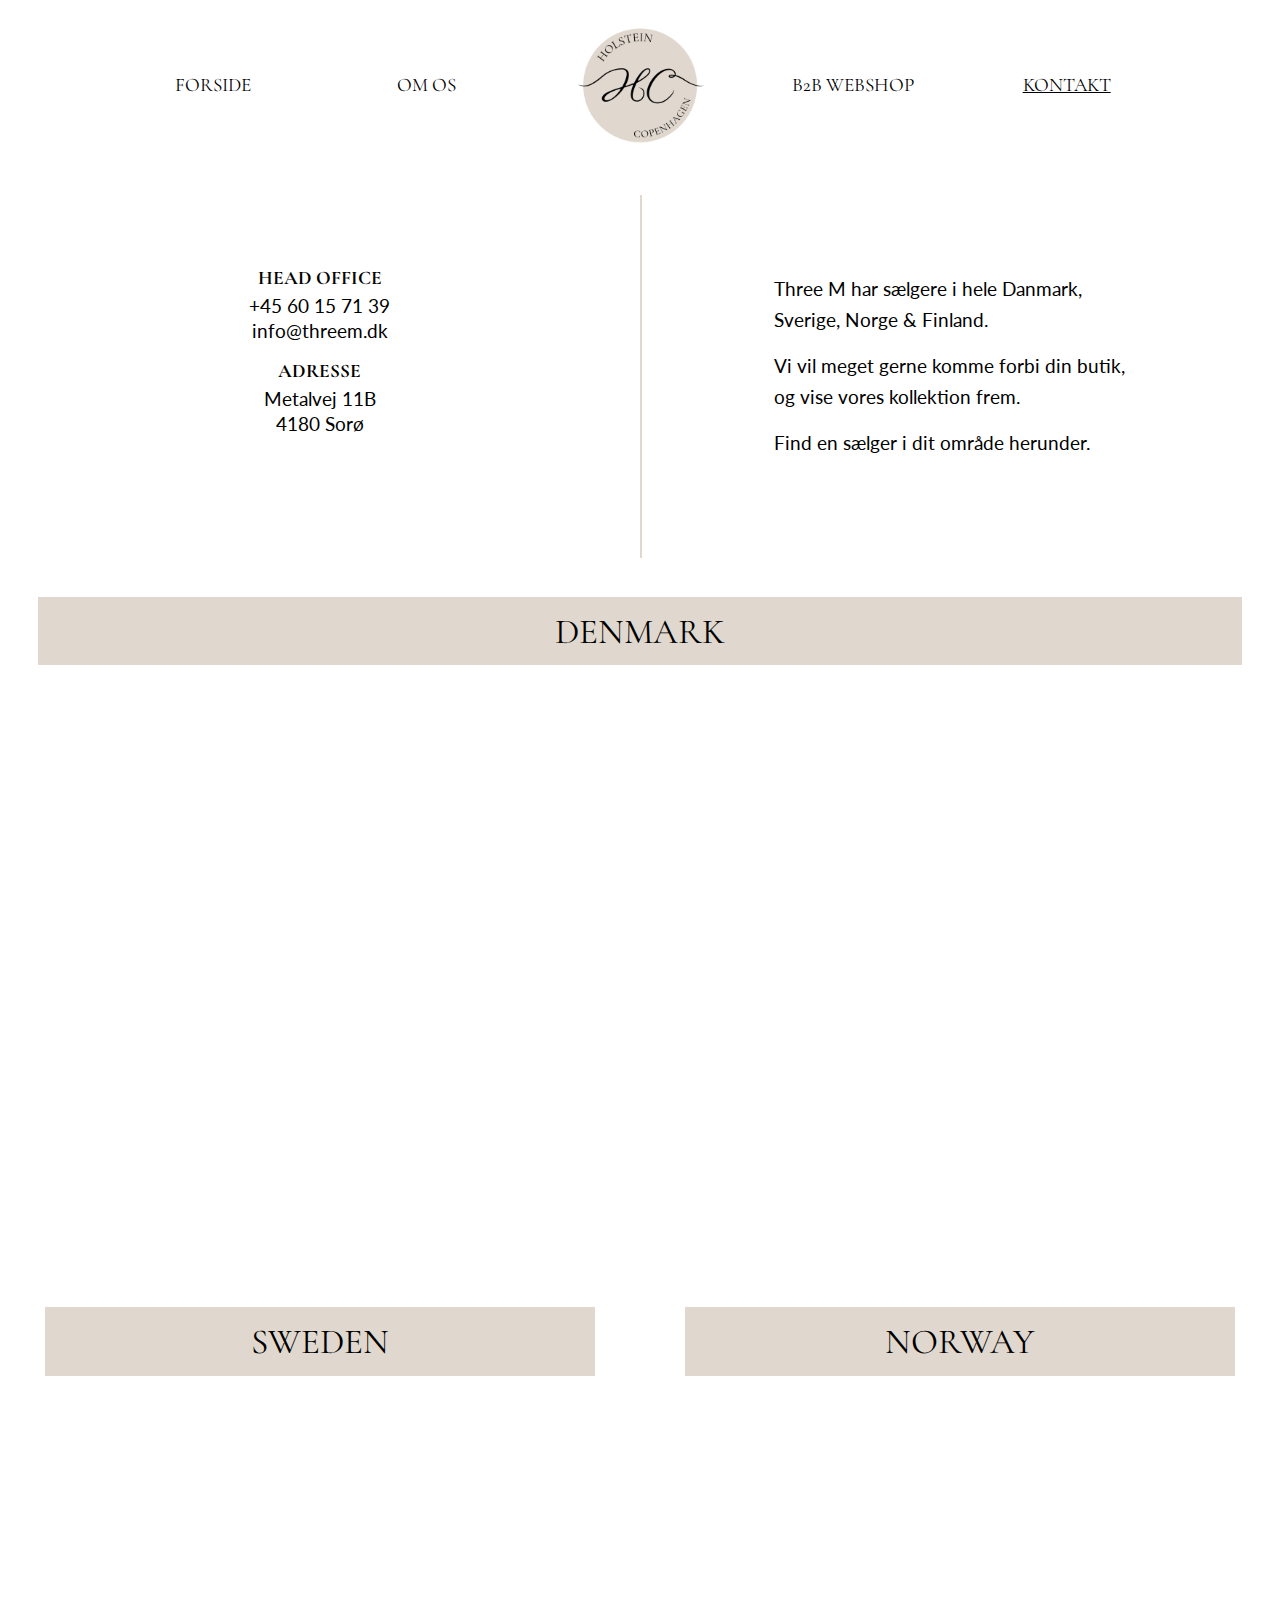
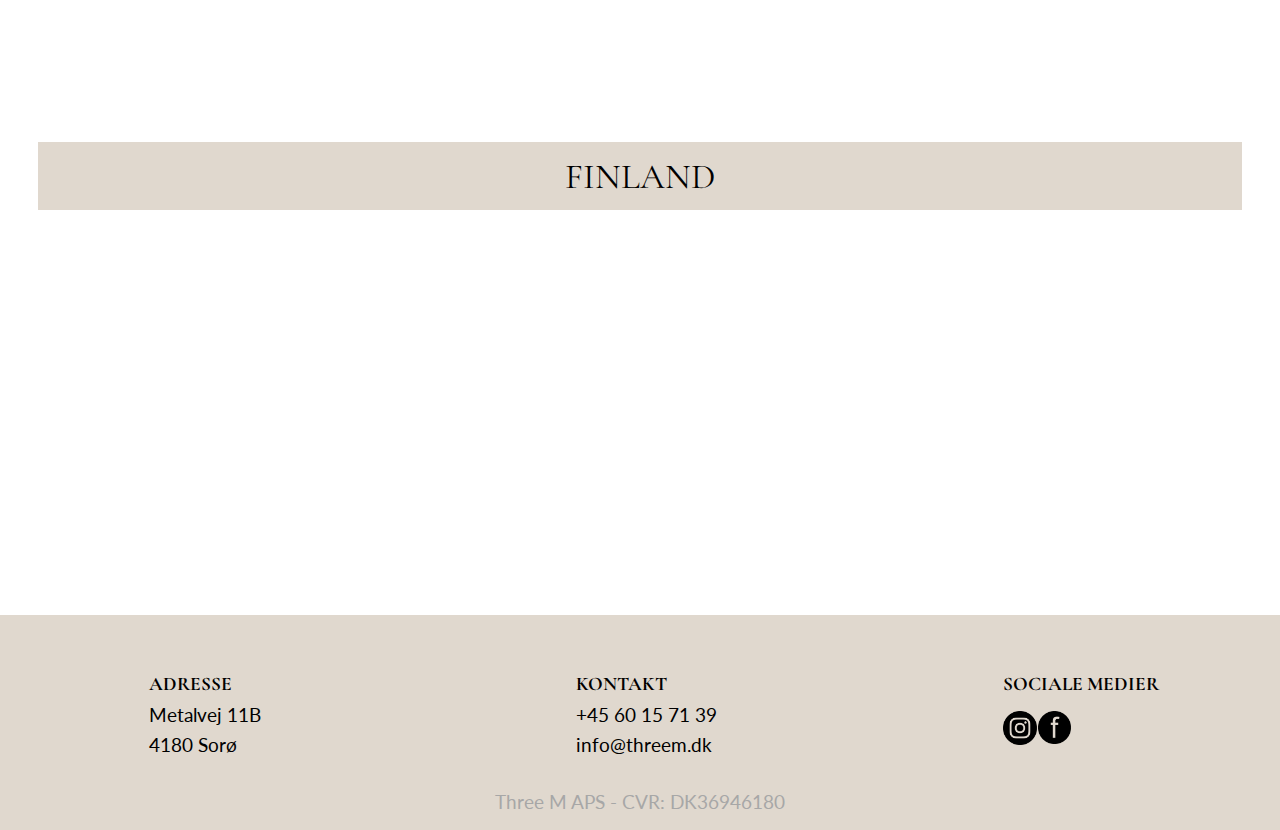
==== kontakt.html @ 87c3b7d0 "Koden er nu uploaded til GitHub" ====
<!doctype html>
<html>
<head>
<meta charset="UTF-8">
	
<meta name="robots" content="noindex, nofollow">
<meta name="viewport" content="width=device-width, initial-scale=1">

<link href="https://fonts.googleapis.com/css2?family=Cormorant+Garamond:wght@400;700&family=Lato:wght@300&display=swap" rel="stylesheet">
<link rel="stylesheet" href="stylesheet_kontakt.css">

<title>Three M | Kontakt</title>
</head>

<body>
	<div id="wrapper">
		
		<header>
			
			<a id="logo_mobile" href="index.html">
				<img src="images/three_m_logo_sort_rundt.png" alt="logo">
			</a>
			
			<nav>
				<ul id="navigation_list"> 
					
					<li id="forside"><a href="index.html">FORSIDE</a></li>
					<li id="omos"><a href="omos.html">OM OS</a></li>
					
			<!-- Logo centreret i mellem navigations punkterne --> 
					<li id="logo"><a id="logo_link" href="index.html"><img src="images/logo_version_3.0.png" alt="logo"></a></li>
					
					<li id="webshop"><a href="webshop.html">B2B WEBSHOP</a></li>
					<li id="kontakt"><a href="kontakt.html">KONTAKT</a></li>
					
				</ul>
			</nav>
			
		</header>
		

		
		<main>
			
			<section id="info">
				
				<article>
					<h3 id="head_office">HEAD OFFICE</h3>
					<p>+45 60 15 71 39</p>
					<p>info@threem.dk</p>
				
					<h3>ADRESSE</h3>
					<p>Metalvej 11B</p>
					<p>4180 Sorø</p>
				</article>
			
			</section>
			
			<section id="info_tekst">
				
				<p>Three M har sælgere i hele Danmark, Sverige, Norge & Finland.</p>
				<p>Vi vil meget gerne komme forbi din butik, og vise vores kollektion frem.</p>
				<p>Find en sælger i dit område herunder.</p>
				
			</section>
			
		<!-- SÆLGERE -->
		
			<section id="danmark1">
			
				<h2>DENMARK</h2>
				
				<article id="fyn" class="hideme">
					<img src="images/1.png" alt="medarbejder">
					<h3>FYN & SØNDERJYLLAND</h3>
					<p>Marianne Vest</p>
					<p>+45 23 45 67 89</p>
				</article>
			
				<article id="midt" class="hideme">
					<img src="images/2.png" alt="medarbejder">
					<h3>MIDT- & NORDJYLLAND</h3>
					<p>Charlotte Dahl</p>
					<p>+45 23 45 67 93</p>
				</article>
			
			</section>
			
			
			
			<section id="danmark2">
				
				<article id="sjaelland" class="hideme">
					<img src="images/3.png" alt="medarbejder">
					<h3>SJÆLLAND</h3>
					<p>Pia Helsted Dich</p>
					<p>+45 23 45 67 69</p>
				</article>
				
				<article id="bornholm" class="hideme">
					<img src="images/4.png" alt="medarbejder">
					<h3>BORNHOLM</h3>
					<p>Line Dellgren</p>
					<p>+45 23 45 67 70</p>
				</article>
				
			</section>
			
			
			
			<section id="sweden_norway">
			
				<h2 id="tekst_se">SWEDEN</h2>
				<h2 id="tekst_no">NORWAY</h2>
				
				<article id="sweden" class="hideme">
					<img src="images/5.png" alt="medarbejder">
					<h3>SYDSVERIGE</h3>
					<p>Mads Vest</p>
					<p>+45 23 45 67 17</p>
				</article>
			
				<article id="norway" class="hideme">
					<img src="images/7.png" alt="medarbejder">
					<h3>NORWAY</h3>
					<p>Heidi Thorsen</p>
					<p>+47 26 45 67 16</p>
				</article>
			
			</section>
			
			
			<section id="finland">
			
				<h2>FINLAND</h2>
				
				<article id="finland_1" class="hideme">
					<img src="images/8.png" alt="medarbejder">
					<h3>FINLAND</h3>
					<p>Sini Mattila</p>
					<p>+358 324 657 987</p>
				</article>
			
				<article id="finland_2" class="hideme">
					<img src="images/2.png" alt="medarbejder">
					<h3>FINLAND</h3>
					<p>Mervi Pernilla</p>
					<p>+358 324 657 382</p>
				</article>
			
			</section>
		
		
		
		</main>
		
		
		
		
		
		
		
		<footer>
		
			<section id="adresse">
				<h4>ADRESSE</h4>
				<p>Metalvej 11B</p>
				<p>4180 Sorø</p>
			</section>
			
			<section id="kontakt_footer">
				<h4>KONTAKT</h4>
				<p>+45 60 15 71 39</p>
				<p>info@threem.dk</p>
			</section>
			
			<section id="some">
				<h4>SOCIALE MEDIER</h4>
				<a id="instagram" href="https://www.instagram.com/threemdk/"><img src="images/insta_some.png" alt="insta"></a>
				<a id="facebook" href="https://www.facebook.com/ThreeMDK"><img src="images/facebook_some.png" alt="facebook"></a>
			</section>
		
			<section id="cvr"><p>Three M APS - CVR: DK36946180</p></section>
		
		</footer>
		
		
		
		
	</div>
	
	<script src="jquery.min.js"></script>
	<script src="script_index.js"></script>
	
</body>
</html>
---- stylesheet_kontakt.css ----
@charset "UTF-8";
/* CSS Document */

body {
	padding: 0;
	margin: 0;
	font-family: 'Lato', sans-serif;
}

#wrapper {
	display: grid;
	grid-template-columns: repeat(4, 1fr);
}


/* NAVIGATION */

header {
	grid-column: 1 / 5;
}

#logo_mobile {
	grid-column: 1 / 5;
	
	display: grid;
	grid-template-columns: repeat(7, 1fr); 
	
	margin-top: 3%;
	margin-bottom: 3%;
}

#logo_mobile img {
	grid-column: 4 / 5;
	width: 100%;
}

nav {
	grid-column: 1 / 5;
}

	#navigation_list {
		grid-column: 1 / 5;

		display: grid;
		grid-template-columns: repeat(4, 1fr);
		
		align-items: center;
		list-style-type:none;
		padding: 0;
		margin: 0;
		margin-top: 1%;
		font-family: 'Cormorant Garamond', serif;
		font-weight: 400;
		font-size: 0.7em;
	}

		li a {
			text-decoration: none;
			color: #000;
		}

		li a:hover {
			color: #fff;
			background-color: #839385;

			padding: 5%;

		}


			#forside {
				grid-column: 1 / 2;
				text-align: center;
			}

			#omos {
				grid-column: 2 / 3;
				text-align: center;
			}



			#logo {
				grid-column: 6 / 8;
				
				display: none;
				grid-template-columns: repeat(5, 1fr);
			}

				#logo_link {
					grid-column: 1 / 6;

					display: grid;
					grid-template-columns: repeat(5, 1fr);
				}

					#logo #logo_link img { 
						grid-column: 2 / 5;
						width: 100%;
					}

					#logo_link:hover {
						background-color: #fff;
						padding: 0;
					}



			#webshop {
				grid-column: 3 / 4;
				text-align: center;
			}

			#kontakt {
				grid-column: 4 / 5;
				text-align: center;
				text-decoration: underline;
			}





/* MAIN */

main {
	grid-column: 1 / 5;
	
	display: grid;
	grid-template-columns: repeat(4, 1fr);
	margin-top: 5%;
}

	main h3 {
		font-family: 'Cormorant Garamond', serif;
		font-weight: 700;
		font-size: 0.7em;
		text-align: center;
		margin-bottom: 2%;
		margin-top: 8%;
	}

	main p {
		text-align: center;
		margin: 1%;
		font-size: 0.7em;
	}

		#info {
			grid-column: 1 / 3;

			display: grid;
			grid-template-columns: repeat(4, 1fr);
		}

			#info article {
				grid-column: 2 / 4;
				margin-top: 20%;
				margin-bottom: 20%;
			}


		#info_tekst {
			grid-column: 3 / 5;
			padding-top: 10%;
			padding-left: 10%;
			padding-right: 10%;
			padding-bottom: 15%;
			border-left: 2px solid #E0D8CE;
		}

			#info_tekst p {
				text-align: left;
				margin-top: 4%;
				line-height: 1.6;
			}



/* SÆLGERE */

.hideme {
	opacity: 1;
}
	

#danmark1 {
	grid-column: 1 / 13;
	
	display: grid;
	grid-template-columns: repeat(12, 1fr);
	
	margin-top: 5%;
}

	#danmark1 h2 {
		grid-column: 1 / 13;

		font-family: 'Cormorant Garamond', serif;
		font-weight: 400;
		font-size: 1.2em;
		text-align: center;
		
		background-color: #E0D8CE;
		padding: 1%;
		margin: 0;
		margin-left: 3%;
		margin-right: 3%;
	}

	#danmark1 h3 {
		margin: 0;		
		margin-top: 2%;
	}

		#fyn {
			grid-column: 2 / 6;

			display: grid;
			grid-template-columns: repeat(3, 1fr);
			
			margin-top: 15%;
		}

			#fyn img {
				grid-column: 2 / 3;
				width: 100%;
			}

			#fyn h3 {
				grid-column: 1 / 4;
				text-align: center;
			}

			#fyn p {
				grid-column: 1 / 4;
				text-align: center;
			}


			#midt {
				grid-column: 8 / 12;
				
				display: grid;
				grid-template-columns: repeat(3, 1fr);
				
				margin-top: 15%;
			}

				#midt img {
					grid-column: 2 / 3;
					width: 100%;
				}

				#midt h3 {
					grid-column: 1 / 4;
					text-align: center;
				}

				#midt p {
					grid-column: 1 / 4;
					text-align: center;
				}





	#danmark2 {
		grid-column: 1 / 13;

		display: grid;
		grid-template-columns: repeat(12, 1fr);

		margin-top: 3%;
	}

		#danmark2 h3 {
			margin: 0;		
			margin-top: 2%;
		}

			#sjaelland {
				grid-column: 2 / 6;

				display: grid;
				grid-template-columns: repeat(3, 1fr);
			}

				#sjaelland img {
					grid-column: 2 / 3;
					width: 100%;
				}

				#sjaelland h3 {
					grid-column: 1 / 4;
					text-align: center;
				}

				#sjaelland p {
					grid-column: 1 / 4;
					text-align: center;
				}


				#bornholm {
					grid-column: 8 / 12;

					display: grid;
					grid-template-columns: repeat(3, 1fr);
				}

					#bornholm img {
						grid-column: 2 / 3;
						width: 100%;
					}

					#bornholm h3 {
						grid-column: 1 / 4;
						text-align: center;
					}

					#bornholm p {
						grid-column: 1 / 4;
						text-align: center;
					}

	

#sweden_norway {
	grid-column: 1 / 13;
	
	display: grid;
	grid-template-columns: repeat(12, 1fr);
	
	margin-top: 5%;
}

	#tekst_se {
		grid-column: 1 / 7;

		font-family: 'Cormorant Garamond', serif;
		font-weight: 400;
		font-size: 1.2em;
		text-align: center;
		
		background-color: #E0D8CE;
		padding: 2%;
		margin: 0;
		margin-left: 7%;
		margin-right: 7%;
	}

	#tekst_no {
		grid-column: 7 / 13;

		font-family: 'Cormorant Garamond', serif;
		font-weight: 400;
		font-size: 1.2em;
		text-align: center;
		
		background-color: #E0D8CE;
		padding: 2%;
		margin: 0;
		margin-left: 7%;
		margin-right: 7%;
	}

	#sweden_norway h3 {
		margin: 0;		
		margin-top: 2%;
	}

		#sweden {
			grid-column: 2 / 6;

			display: grid;
			grid-template-columns: repeat(3, 1fr);
			
			margin-top: 15%;
		}

			#sweden img {
				grid-column: 2 / 3;
				width: 100%;
			}

			#sweden h3 {
				grid-column: 1 / 4;
				text-align: center;
			}

			#sweden p {
				grid-column: 1 / 4;
				text-align: center;
			}


			#norway {
				grid-column: 8 / 12;
				
				display: grid;
				grid-template-columns: repeat(3, 1fr);
				
				margin-top: 15%;
			}

				#norway img {
					grid-column: 2 / 3;
					width: 100%;
				}

				#norway h3 {
					grid-column: 1 / 4;
					text-align: center;
				}

				#norway p {
					grid-column: 1 / 4;
					text-align: center;
				}



#finland {
	grid-column: 1 / 13;
	
	display: grid;
	grid-template-columns: repeat(12, 1fr);
	
	margin-top: 5%;
	margin-bottom: 5%;
}

	#finland h2 {
		grid-column: 1 / 13;

		font-family: 'Cormorant Garamond', serif;
		font-weight: 400;
		font-size: 1.2em;
		text-align: center;
		
		background-color: #E0D8CE;
		padding: 1%;
		margin: 0;
		margin-left: 3%;
		margin-right: 3%;
	}

	#finland h3 {
		margin: 0;		
		margin-top: 2%;
	}

		#finland_1 {
			grid-column: 2 / 6;

			display: grid;
			grid-template-columns: repeat(3, 1fr);
			
			margin-top: 15%;
		}

			#finland_1 img {
				grid-column: 2 / 3;
				width: 100%;
			}

			#finland_1 h3 {
				grid-column: 1 / 4;
				text-align: center;
			}

			#finland_1 p {
				grid-column: 1 / 4;
				text-align: center;
			}


			#finland_2 {
				grid-column: 8 / 12;
				
				display: grid;
				grid-template-columns: repeat(3, 1fr);
				
				margin-top: 15%;
			}

				#finland_2 img {
					grid-column: 2 / 3;
					width: 100%;
				}

				#finland_2 h3 {
					grid-column: 1 / 4;
					text-align: center;
				}

				#finland_2 p {
					grid-column: 1 / 4;
					text-align: center;
				}








/* FOOTER */

footer {
	grid-column: 1 / 5;
	background-color: #E0D8CE;
	text-align: center;
	font-size: 0.7em;
	
	display: grid;
	grid-template-columns: repeat(4, 1fr);
	
	margin-top: 3%;
}

h4 {
	font-family: 'Cormorant Garamond', serif;
	font-weight: 700;
	margin-bottom: 2%;
}

footer p {
	margin: 0;
	line-height: 1.6;
}

#adresse {
	grid-column: 1 / 5;
	margin-top: 5%;
	margin-left: 0;
}

#kontakt_footer {
	grid-column: 1 / 5;
	margin-top: 5%;
	margin-left: 0;
}

#some {
	grid-column: 1 / 5;
	margin-top: 5%;
	margin-left: 0;
	
	display: grid;
	grid-template-columns: repeat(12, 1fr);
}

	#some h4 {
		grid-column: 1 / 13;
	}

	#instagram {
		grid-column: 6 / 7;
	}

		#instagram img {
			width: 100%;
		}

	#facebook {
		grid-column: 7 / 8;
		margin-left: 8%;
	}

		#facebook img {
			width: 100%;
		}

#cvr {
	grid-column: 1 / 5;
	text-align: center;
	color: #A7A7A7;
	margin-bottom: 1%;
	margin-top: 4%;
}










/* DESKTOP VERSION STARTER */
@media only screen and (min-width: 850px){

body {
	padding: 0;
	margin: 0;
	font-family: 'Lato', sans-serif;
}

#wrapper {
	display: grid;
	grid-template-columns: repeat(12, 1fr);
}


/* NAVIGATION */

header {
	grid-column: 1 / 13;
}

	
#logo_mobile {
	grid-column: 1 / 5;
	
	display: none;
	grid-template-columns: repeat(7, 1fr); 
	
	margin-top: 3%;
	margin-bottom: 3%;
}

#logo_mobile img {
	grid-column: 4 / 5;
	width: 100%;
}	
	
	
nav {
	grid-column: 1 / 13;
}

	#navigation_list {
		grid-column: 1 / 13;

		display: grid;
		grid-template-columns: repeat(12, 1fr);
		
		align-items: center;
		list-style-type:none;
		padding: 0;
		margin: 0;
		margin-top: 1%;
		font-family: 'Cormorant Garamond', serif;
		font-weight: 400;
		font-size: 1.2em;
	}

		li a {
			text-decoration: none;
			color: #000;
		}

		li a:hover {
			color: #fff;
			background-color: #839385;

			padding: 5%;

		}


			#forside {
				grid-column: 2 / 4;
				text-align: center;
			}

			#omos {
				grid-column: 4 / 6;
				text-align: center;
			}



			#logo {
				grid-column: 6 / 8;
				
				display: grid;
				grid-template-columns: repeat(5, 1fr);
			}

				#logo_link {
					grid-column: 1 / 6;

					display: grid;
					grid-template-columns: repeat(5, 1fr);
				}

					#logo #logo_link img { 
						grid-column: 2 / 5;
						width: 100%;
					}

					#logo_link:hover {
						background-color: #fff;
						padding: 0;
					}

			#webshop {
				grid-column: 8 / 10;
				text-align: center;
			}

			#kontakt {
				grid-column: 10 / 12;
				text-align: center;
				text-decoration: underline;
			}



/* MAIN */

main {
	grid-column: 1 / 13;
	
	display: grid;
	grid-template-columns: repeat(12, 1fr);
	margin-top: 3%;
}

	main h3 {
		font-family: 'Cormorant Garamond', serif;
		font-weight: 700;
		font-size: 1.2em;
		text-align: center;
		margin-bottom: 2%;
		margin-top: 8%;
	}

	main p {
		text-align: center;
		margin: 1%;
		font-size: 1.2em;
	}

		#info {
			grid-column: 1 / 7;

			display: grid;
			grid-template-columns: repeat(6, 1fr);
		}

			#info article {
				grid-column: 3 / 5;
				margin-top: 25%;
				margin-bottom: 0; 
			}


		#info_tekst {
			grid-column: 7 / 13;
			padding-top: 10%;
			padding-left: 20%;
			padding-right: 20%;
			padding-bottom: 15%;
			border-left: 2px solid #E0D8CE;
		}

			#info_tekst p {
				text-align: left;
				margin-top: 4%;
				line-height: 1.6;
			}



/* SÆLGERE */

.hideme {
	opacity: 0;
}
	
#danmark1 {
	grid-column: 1 / 13;
	
	display: grid;
	grid-template-columns: repeat(12, 1fr);
	
	margin-top: 3%;
}

	#danmark1 h2 {
		grid-column: 1 / 13;

		font-family: 'Cormorant Garamond', serif;
		font-weight: 400;
		font-size: 2.2em;
		text-align: center;
		
		background-color: #E0D8CE;
		padding: 1%;
		margin: 0;
		margin-left: 3%;
		margin-right: 3%;
	}

	#danmark1 h3 {
		margin: 0;		
		margin-top: 2%;
	}

		#fyn {
			grid-column: 2 / 6;

			display: grid;
			grid-template-columns: repeat(3, 1fr);
			
			margin-top: 15%;
		}

			#fyn img {
				grid-column: 2 / 3;
				width: 100%;
			}

			#fyn h3 {
				grid-column: 1 / 4;
				text-align: center;
			}

			#fyn p {
				grid-column: 1 / 4;
				text-align: center;
			}


			#midt {
				grid-column: 8 / 12;
				
				display: grid;
				grid-template-columns: repeat(3, 1fr);
				
				margin-top: 15%;
			}

				#midt img {
					grid-column: 2 / 3;
					width: 100%;
				}

				#midt h3 {
					grid-column: 1 / 4;
					text-align: center;
				}

				#midt p {
					grid-column: 1 / 4;
					text-align: center;
				}





	#danmark2 {
		grid-column: 1 / 13;

		display: grid;
		grid-template-columns: repeat(12, 1fr);

		margin-top: 3%;
	}

		#danmark2 h3 {
			margin: 0;		
			margin-top: 2%;
		}

			#sjaelland {
				grid-column: 2 / 6;

				display: grid;
				grid-template-columns: repeat(3, 1fr);
			}

				#sjaelland img {
					grid-column: 2 / 3;
					width: 100%;
				}

				#sjaelland h3 {
					grid-column: 1 / 4;
					text-align: center;
				}

				#sjaelland p {
					grid-column: 1 / 4;
					text-align: center;
				}


				#bornholm {
					grid-column: 8 / 12;

					display: grid;
					grid-template-columns: repeat(3, 1fr);
				}

					#bornholm img {
						grid-column: 2 / 3;
						width: 100%;
					}

					#bornholm h3 {
						grid-column: 1 / 4;
						text-align: center;
					}

					#bornholm p {
						grid-column: 1 / 4;
						text-align: center;
					}

	

#sweden_norway {
	grid-column: 1 / 13;
	
	display: grid;
	grid-template-columns: repeat(12, 1fr);
	
	margin-top: 5%;
}

	#tekst_se {
		grid-column: 1 / 7;

		font-family: 'Cormorant Garamond', serif;
		font-weight: 400;
		font-size: 2.2em;
		text-align: center;
		
		background-color: #E0D8CE;
		padding: 2%;
		margin: 0;
		margin-left: 7%;
		margin-right: 7%;
	}

	#tekst_no {
		grid-column: 7 / 13;

		font-family: 'Cormorant Garamond', serif;
		font-weight: 400;
		font-size: 2.2em;
		text-align: center;
		
		background-color: #E0D8CE;
		padding: 2%;
		margin: 0;
		margin-left: 7%;
		margin-right: 7%;
	}

	#sweden_norway h3 {
		margin: 0;		
		margin-top: 2%;
	}

		#sweden {
			grid-column: 2 / 6;

			display: grid;
			grid-template-columns: repeat(3, 1fr);
			
			margin-top: 15%;
		}

			#sweden img {
				grid-column: 2 / 3;
				width: 100%;
			}

			#sweden h3 {
				grid-column: 1 / 4;
				text-align: center;
			}

			#sweden p {
				grid-column: 1 / 4;
				text-align: center;
			}


			#norway {
				grid-column: 8 / 12;
				
				display: grid;
				grid-template-columns: repeat(3, 1fr);
				
				margin-top: 15%;
			}

				#norway img {
					grid-column: 2 / 3;
					width: 100%;
				}

				#norway h3 {
					grid-column: 1 / 4;
					text-align: center;
				}

				#norway p {
					grid-column: 1 / 4;
					text-align: center;
				}



#finland {
	grid-column: 1 / 13;
	
	display: grid;
	grid-template-columns: repeat(12, 1fr);
	
	margin-top: 5%;
	margin-bottom: 5%;
}

	#finland h2 {
		grid-column: 1 / 13;

		font-family: 'Cormorant Garamond', serif;
		font-weight: 400;
		font-size: 2.2em;
		text-align: center;
		
		background-color: #E0D8CE;
		padding: 1%;
		margin: 0;
		margin-left: 3%;
		margin-right: 3%;
	}

	#finland h3 {
		margin: 0;		
		margin-top: 2%;
	}

		#finland_1 {
			grid-column: 2 / 6;

			display: grid;
			grid-template-columns: repeat(3, 1fr);
			
			margin-top: 15%;
		}

			#finland_1 img {
				grid-column: 2 / 3;
				width: 100%;
			}

			#finland_1 h3 {
				grid-column: 1 / 4;
				text-align: center;
			}

			#finland_1 p {
				grid-column: 1 / 4;
				text-align: center;
			}


			#finland_2 {
				grid-column: 8 / 12;
				
				display: grid;
				grid-template-columns: repeat(3, 1fr);
				
				margin-top: 15%;
			}

				#finland_2 img {
					grid-column: 2 / 3;
					width: 100%;
				}

				#finland_2 h3 {
					grid-column: 1 / 4;
					text-align: center;
				}

				#finland_2 p {
					grid-column: 1 / 4;
					text-align: center;
				}








/* FOOTER */

footer {
	grid-column: 1 / 13;
	background-color: #E0D8CE;
	text-align: left;
	font-size: 1.2em;
	
	display: grid;
	grid-template-columns: repeat(12, 1fr);
	
	margin-top: 3%;
}

h4 {
	font-family: 'Cormorant Garamond', serif;
	font-weight: 700;
	margin-bottom: 2%;
}

footer p {
	margin: 0;
	line-height: 1.6;
}

#adresse {
	grid-column: 2 / 4;
	margin-top: 15%;
	margin-left: 20%;
}

#kontakt_footer {
	grid-column: 6 / 8;
	margin-top: 15%;
	margin-left: 20%;
}

#some {
	grid-column: 10 / 12;
	margin-top: 15%;
	margin-left: 20%;
	
	display: grid;
	grid-template-columns: repeat(5, 1fr);
}

	#some h4 {
		grid-column: 1 / 6;
	}

	#instagram {
		grid-column: 1 / 2;
	}

		#instagram img {
			width: 100%;
		}

	#facebook {
		grid-column: 2 / 3;
		margin-left: 3%;
	}

		#facebook img {
			width: 100%;
		}

#cvr {
	grid-column: 1 / 13;
	text-align: center;
	color: #A7A7A7;
	margin-bottom: 1%;
	margin-top: 2%;
}
	
}
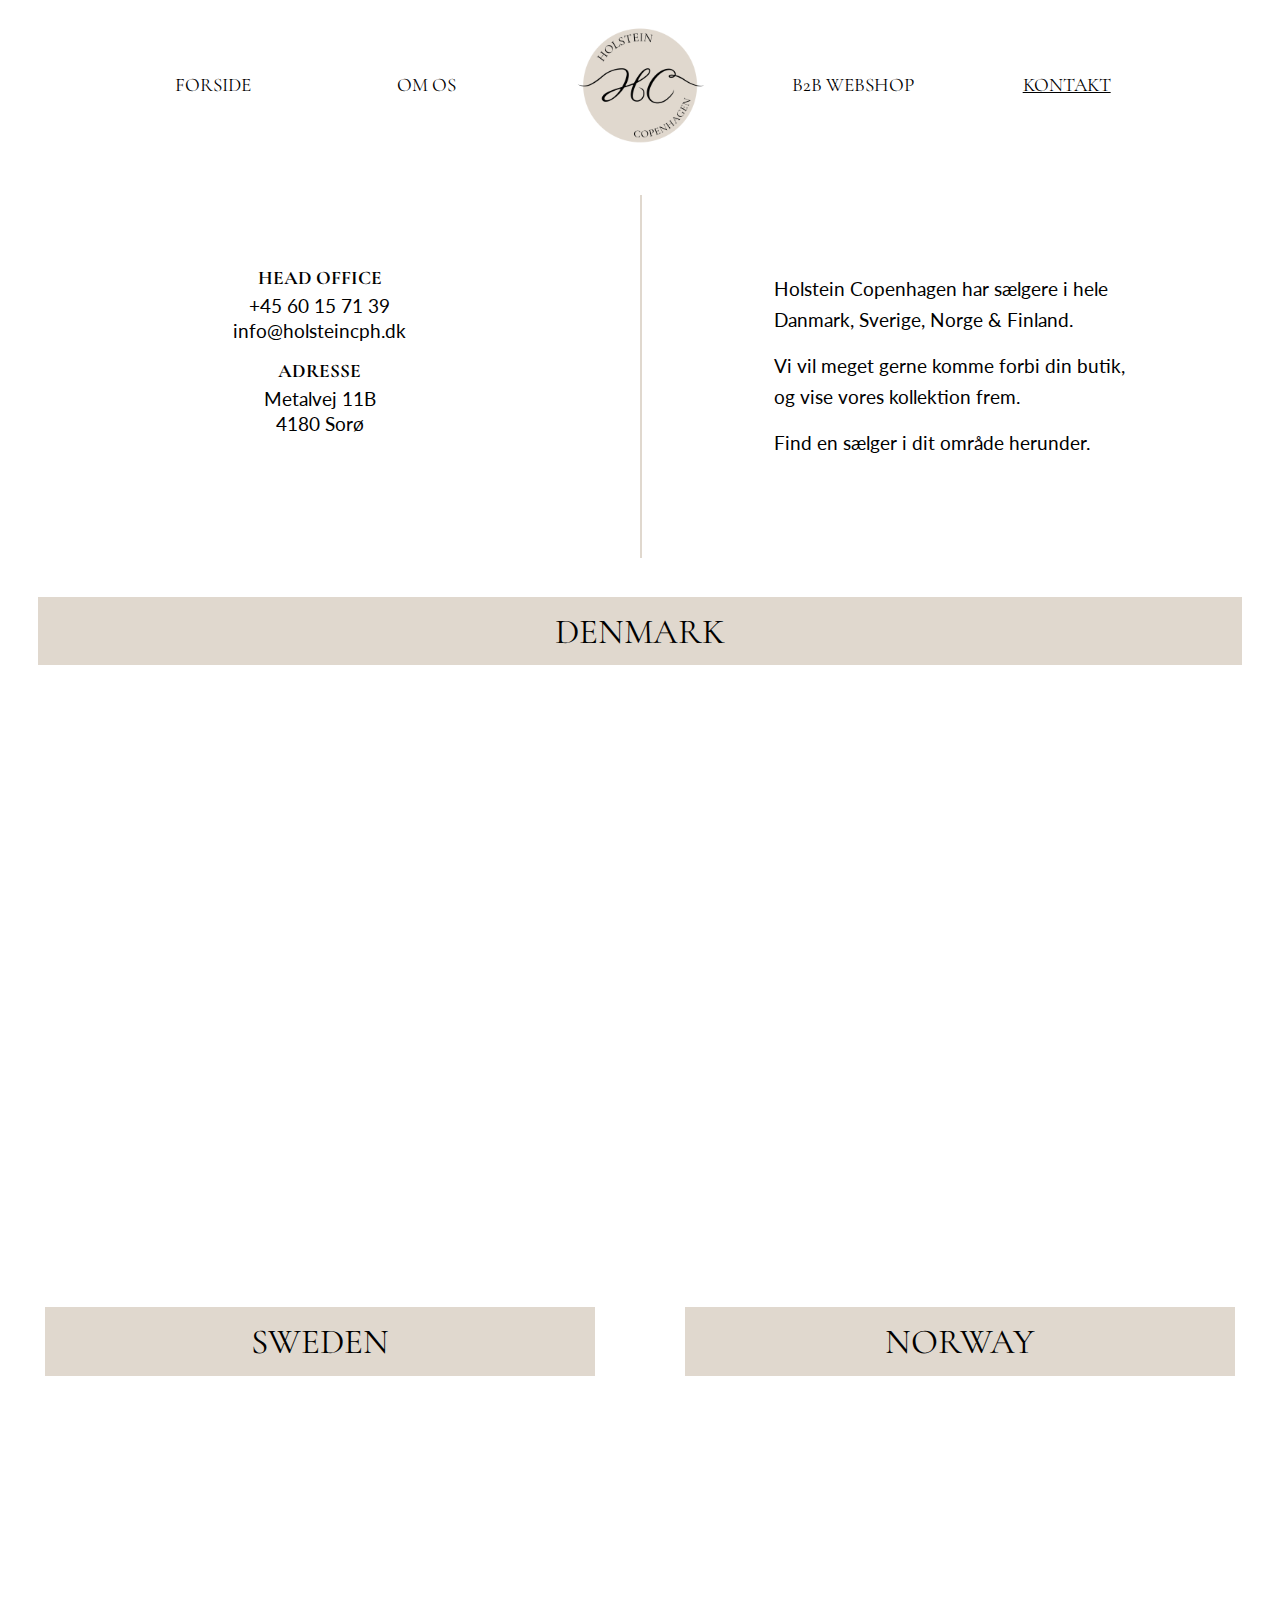
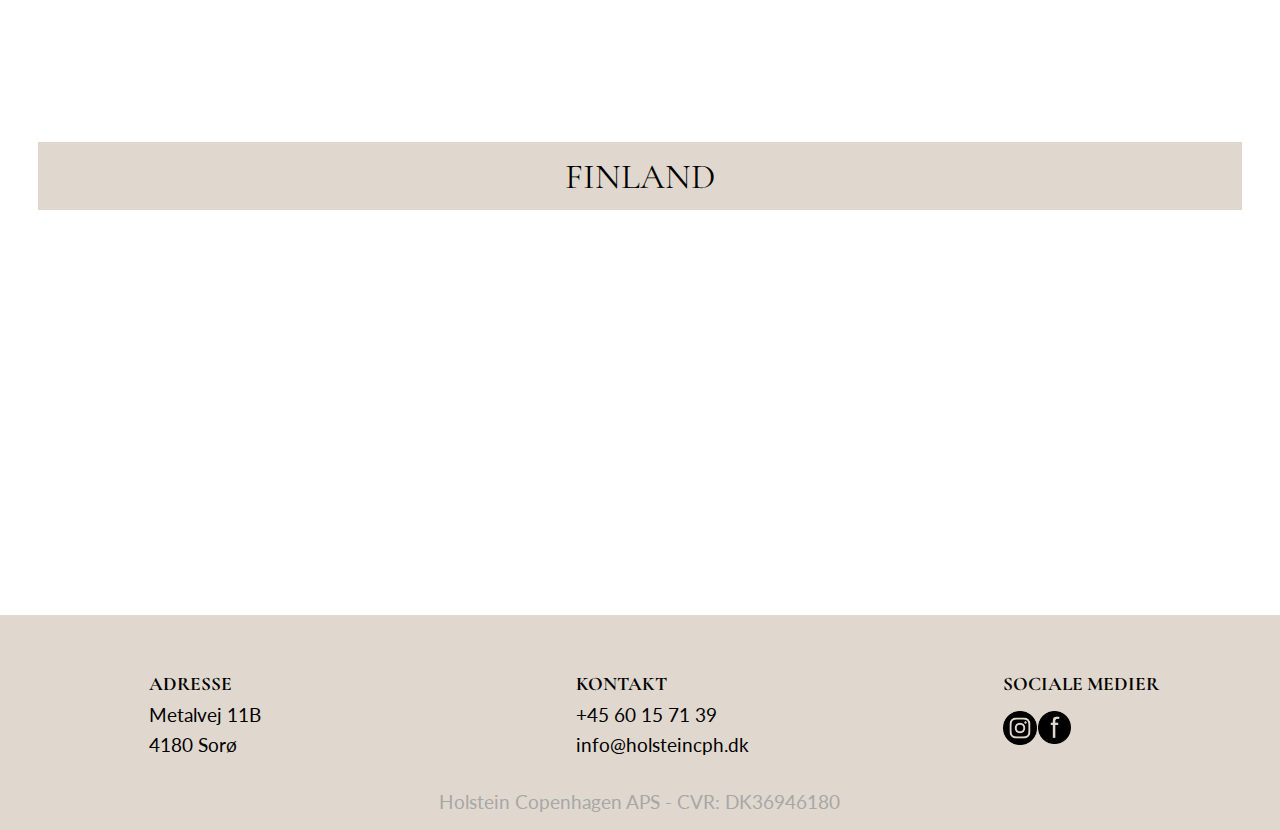
==== commit 6bc2e7ea: "Tilføjelser og ændringer" ====
--- a/kontakt.html
+++ b/kontakt.html
@@ -5,6 +5,8 @@
 	
 <meta name="robots" content="noindex, nofollow">
 <meta name="viewport" content="width=device-width, initial-scale=1">
+	
+<link rel="icon" href="images/logo_holstein_cph.ico" type="image/x-icon"/>
 
 <link href="https://fonts.googleapis.com/css2?family=Cormorant+Garamond:wght@400;700&family=Lato:wght@300&display=swap" rel="stylesheet">
 <link rel="stylesheet" href="stylesheet_kontakt.css">
@@ -28,7 +30,7 @@
 					<li id="omos"><a href="omos.html">OM OS</a></li>
 					
 			<!-- Logo centreret i mellem navigations punkterne --> 
-					<li id="logo"><a id="logo_link" href="index.html"><img src="images/logo_version_3.0.png" alt="logo"></a></li>
+					<li id="logo"><a id="logo_link" href="index.html"><img src="images/logo_holstein_cph.png" alt="logo"></a></li>
 					
 					<li id="webshop"><a href="webshop.html">B2B WEBSHOP</a></li>
 					<li id="kontakt"><a href="kontakt.html">KONTAKT</a></li>
@@ -47,7 +49,7 @@
 				<article>
 					<h3 id="head_office">HEAD OFFICE</h3>
 					<p>+45 60 15 71 39</p>
-					<p>info@threem.dk</p>
+					<p>info@holsteincph.dk</p>
 				
 					<h3>ADRESSE</h3>
 					<p>Metalvej 11B</p>
@@ -58,7 +60,7 @@
 			
 			<section id="info_tekst">
 				
-				<p>Three M har sælgere i hele Danmark, Sverige, Norge & Finland.</p>
+				<p>Holstein Copenhagen har sælgere i hele Danmark, Sverige, Norge & Finland.</p>
 				<p>Vi vil meget gerne komme forbi din butik, og vise vores kollektion frem.</p>
 				<p>Find en sælger i dit område herunder.</p>
 				
@@ -142,7 +144,7 @@
 				</article>
 			
 				<article id="finland_2" class="hideme">
-					<img src="images/2.png" alt="medarbejder">
+					<img src="images/6.png" alt="medarbejder">
 					<h3>FINLAND</h3>
 					<p>Mervi Pernilla</p>
 					<p>+358 324 657 382</p>
@@ -171,7 +173,7 @@
 			<section id="kontakt_footer">
 				<h4>KONTAKT</h4>
 				<p>+45 60 15 71 39</p>
-				<p>info@threem.dk</p>
+				<p>info@holsteincph.dk</p>
 			</section>
 			
 			<section id="some">
@@ -180,7 +182,7 @@
 				<a id="facebook" href="https://www.facebook.com/ThreeMDK"><img src="images/facebook_some.png" alt="facebook"></a>
 			</section>
 		
-			<section id="cvr"><p>Three M APS - CVR: DK36946180</p></section>
+			<section id="cvr"><p>Holstein Copenhagen APS - CVR: DK36946180</p></section>
 		
 		</footer>
 		
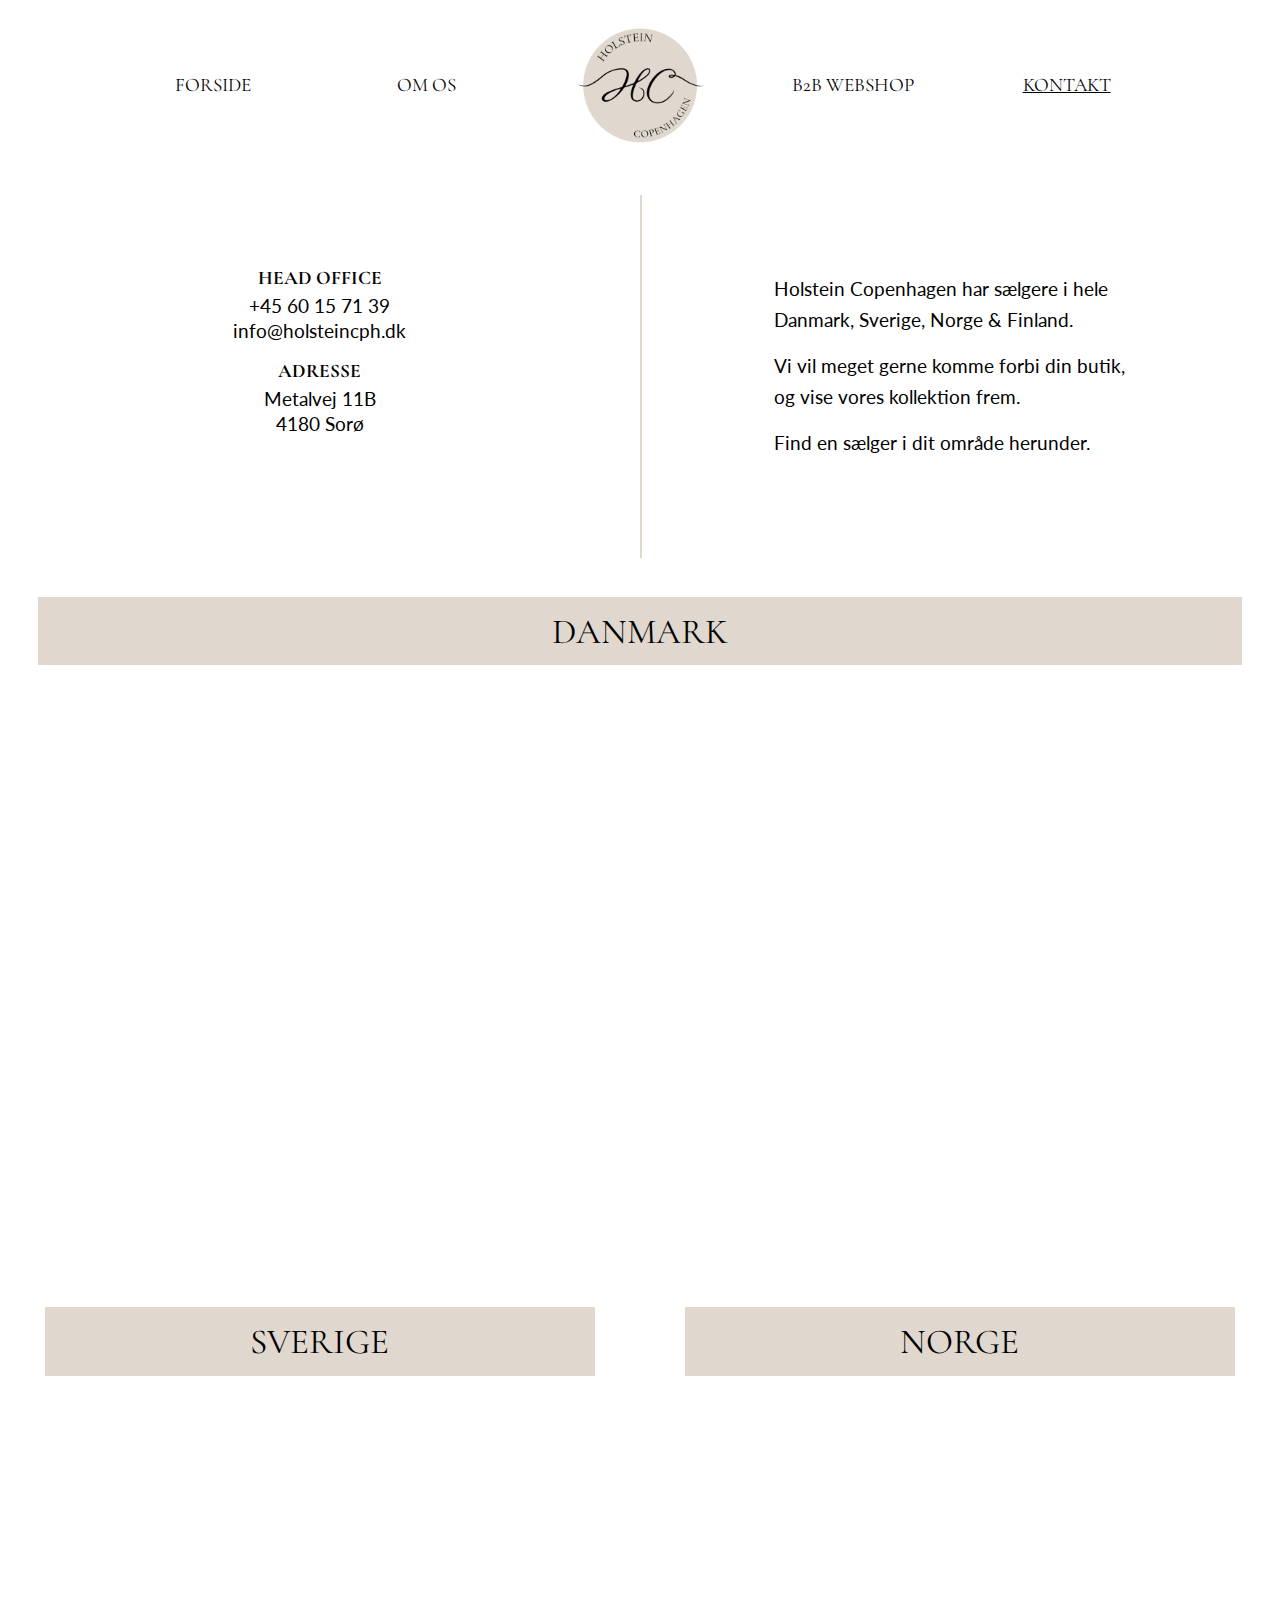
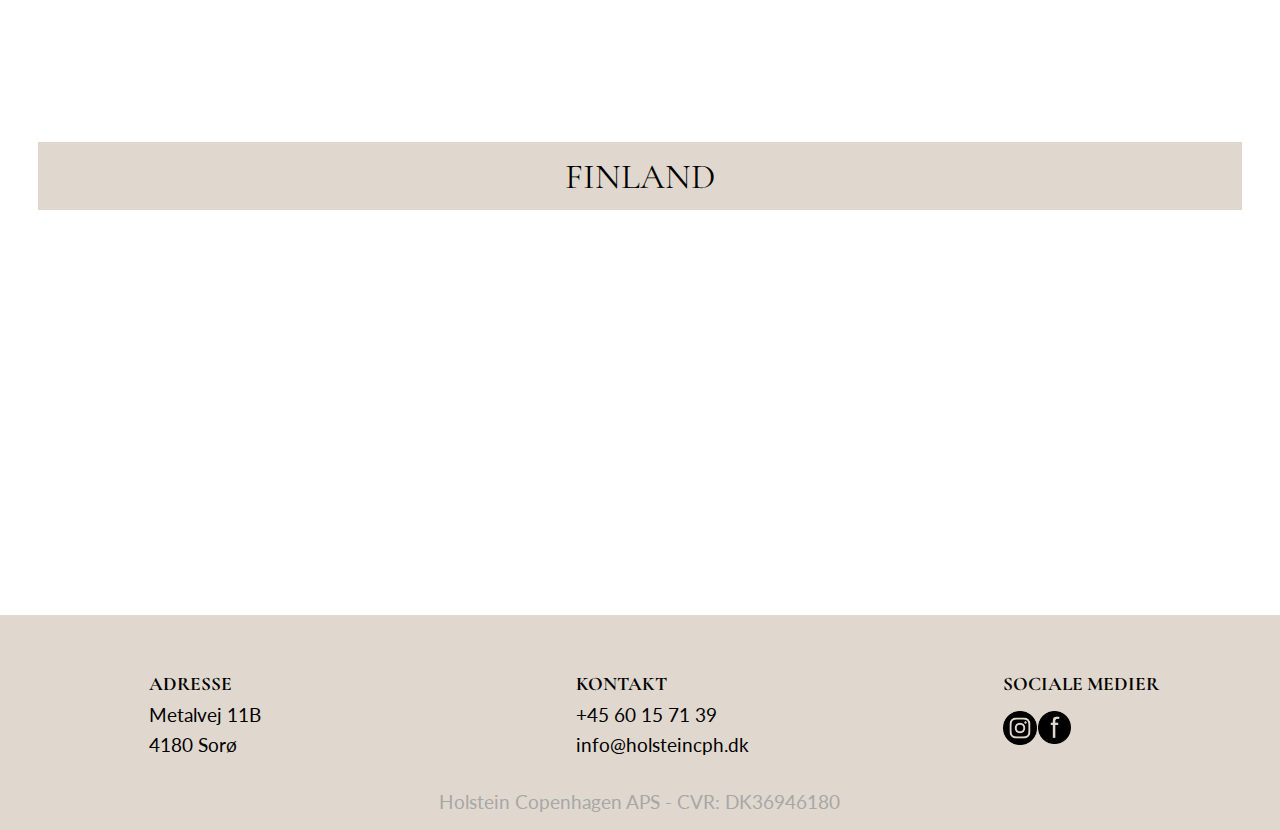
==== commit 8370b664: "tilføjelse" ====
--- a/kontakt.html
+++ b/kontakt.html
@@ -70,7 +70,7 @@
 		
 			<section id="danmark1">
 			
-				<h2>DENMARK</h2>
+				<h2>DANMARK</h2>
 				
 				<article id="fyn" class="hideme">
 					<img src="images/1.png" alt="medarbejder">
@@ -112,8 +112,8 @@
 			
 			<section id="sweden_norway">
 			
-				<h2 id="tekst_se">SWEDEN</h2>
-				<h2 id="tekst_no">NORWAY</h2>
+				<h2 id="tekst_se">SVERIGE</h2>
+				<h2 id="tekst_no">NORGE</h2>
 				
 				<article id="sweden" class="hideme">
 					<img src="images/5.png" alt="medarbejder">
@@ -124,7 +124,7 @@
 			
 				<article id="norway" class="hideme">
 					<img src="images/7.png" alt="medarbejder">
-					<h3>NORWAY</h3>
+					<h3>NORGE</h3>
 					<p>Heidi Thorsen</p>
 					<p>+47 26 45 67 16</p>
 				</article>
